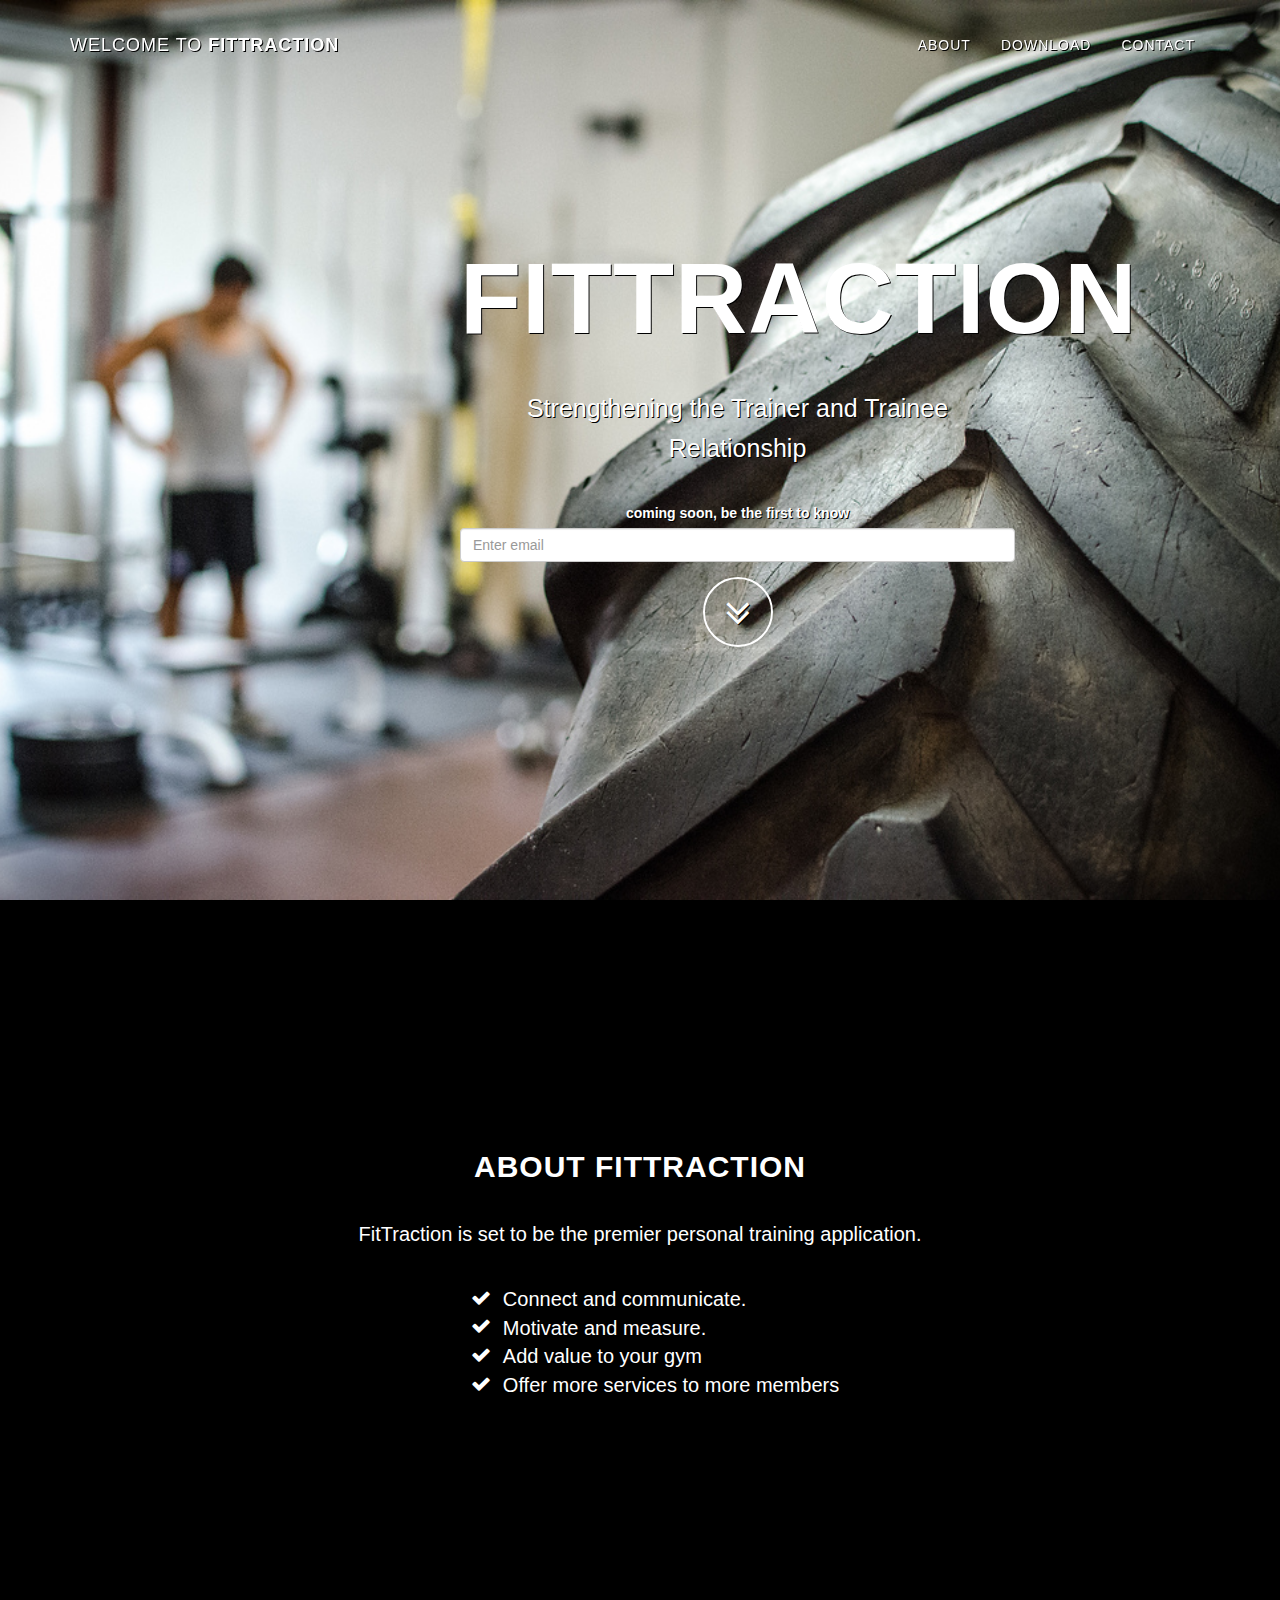
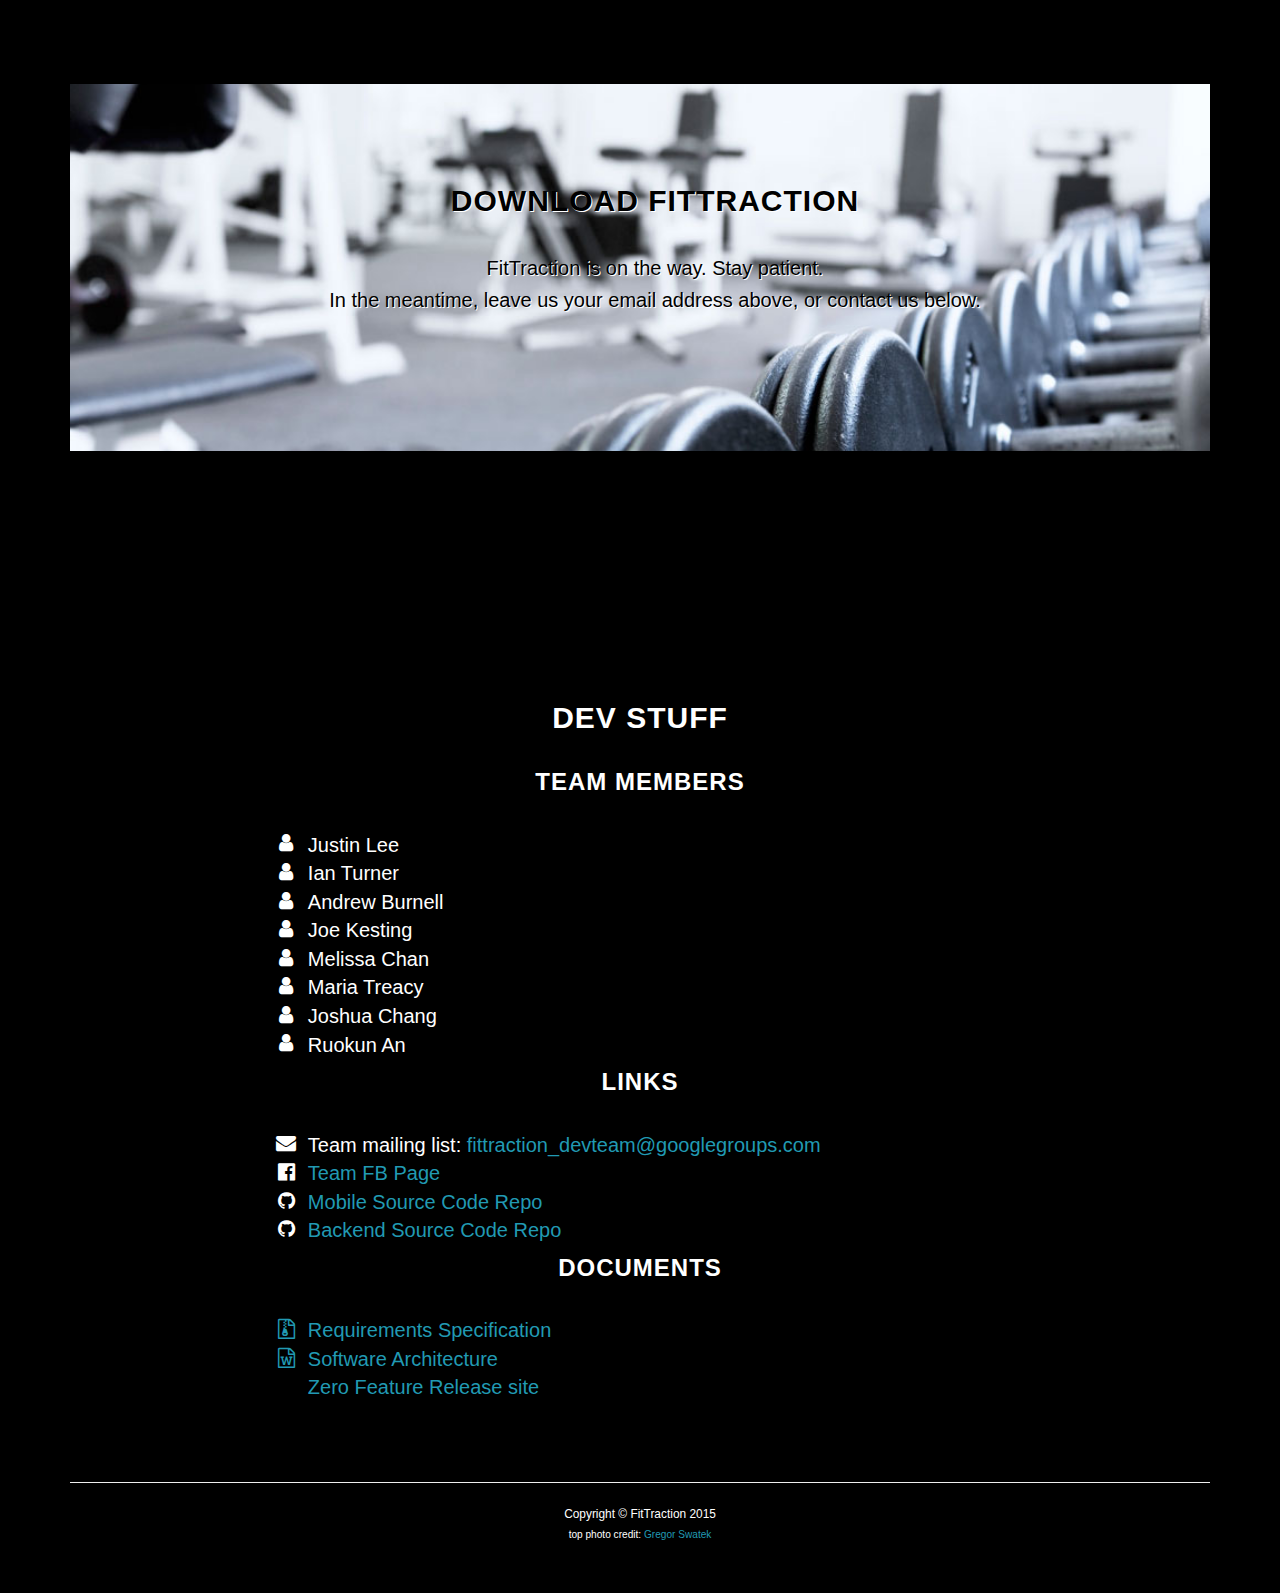
==== index.html @ e7bfc211 "Add link to other.html, modify other.html" ====
<!DOCTYPE html>
<html lang="en">

<!--Shoutout to StartBootstrap.com for their Grayscale template which was the basis for our site -->


<head>
	<meta charset="utf-8">
	<meta http-equiv="X-UA-Compatible" content="IE=edge">
	<meta name="viewport" content="width=device-width, initial-scale=1">
	<title>FitTraction</title>
	
	<link rel="stylesheet" type="text/css" href="css/bootstrap.css">
	<link rel="stylesheet" href="//maxcdn.bootstrapcdn.com/font-awesome/4.3.0/css/font-awesome.min.css">
	<link href="css/grayscale.css" rel="stylesheet">
	
	<!--[if lt IE 9]>
		<script src="https://oss.maxcdn.com/libs/html5shiv/3.7.0/html5shiv.js"></script>
		<script src="https://oss.maxcdn.com/libs/respond.js/1.4.2/respond.min.js"></script>
	<![endif]-->
</head>

<body>
	<!-- Navbar -->
	<nav class="navbar navbar-custom navbar-fixed-top" role="navigation">
		<div class="container">
			<div class="navbar-header">
				<button type="button" class="navbar-toggle" data-toggle="collapse" data-target=".navbar-main-collapse">
                    <i class="fa fa-bars"></i>
                </button>
				<a class="navbar-brand page-scroll" href="#page-top">
					<span class="light">Welcome to</span> FitTraction
                </a>
			</div>
			<!-- Collect the nav links, forms, and other content for toggling -->
			<div class="collapse navbar-collapse navbar-right navbar-main-collapse">
				<ul class="nav navbar-nav">
				<!-- Hidden li included to remove active class from about link when scrolled up past about section -->
				<li class="hidden">
					<a href="#page-top"></a>
				</li>
				<li>
					<a class="page-scroll" href="#about">About</a>
				</li>
				<li>
					<a class="page-scroll" href="#download">Download</a>
				</li>
				<li>
					<a class="page-scroll" href="#contact">Contact</a>
				</li>
				</ul>
			</div>
			<!-- /.navbar-collapse -->
		</div>
		<!-- /.container -->
	</nav>
	
	<header id="page-top" class="intro">
		<div class="intro-body">
			<div class="container">
				<div class="row">
					<div class="col-md-6 col-md-offset-4">
						<h1 class="brand-heading">FitTraction</h1>
						<p class="intro-text">Strengthening the Trainer and Trainee Relationship</p>
						
						<!--Link to google form-->
						<div class="ss-form"><form action="https://docs.google.com/forms/d/1NrWUmCeA5ZoWSC0x3BEp-CAThAveUF72iDh4JaHQKnw/formResponse" method="POST" id="ss-form" target="_self" onsubmit=""><ol role="list" class="ss-question-list" style="padding-left: 0">
<div class="ss-form-question errorbox-good" role="listitem">
<div dir="ltr" class="ss-item  ss-text"><div class="ss-form-entry">
<label class="ss-q-item-label" for="entry_1016430912"><div class="ss-q-title">coming soon, be the first to know
</div>
<div class="ss-q-help ss-secondary-text" dir="ltr"></div></label>
<input class="email  form-control" type="email" name="entry.1016430912" placeholder="Enter email" value="" class="ss-q-short" id="entry_1016430912" dir="auto" aria-label="Want to stay updated? Leave us your email  " title="">

						<a href="#about" class="btn btn-circle page-scroll">
							<i class="fa fa-angle-double-down animated"></i>
						</a>
					</div>
				</div>
			</div>
		</div>
	</header>
	
	<section id="about" class="container content-section text-center">
		<div class="row">
			<div class="col-lg-8 col-lg-offset-2">
				<h2>About FitTraction</h2>
				<p>FitTraction is set to be the premier personal training application.<br/>
			</div>
			<div class="col-lg-5 col-lg-offset-4">
				<ul class="fa-ul listleft">
					<li><i class="fa-li fa fa-check"></i>Connect and communicate.</li>
					<li><i class="fa-li fa fa-check"></i>Motivate and measure.</li>
					<li><i class="fa-li fa fa-check"></i>Add value to your gym</li>
					<li><i class="fa-li fa fa-check"></i>Offer more services to more members</li>
				</ul>
				</p>
			</div>
		</div>
	</section>
	
	<section id="download" class="container content-section text-center">
		<div class="download-section">
			<div class="container">
				<div class="col-lg-8 col-lg-offset-2">
					<h2>Download FitTraction</h2>
					<p>FitTraction is on the way. Stay patient.<br>
					In the meantime, leave us your email address above, or contact us below.</p>
				</div>
			</div>
		</div>
	</section>
	
	<section id="contact" class="container content-section text-center">
		<div class="row">
			<div class="col-lg-8 col-lg-offset-2">
				<h2>Dev Stuff</h2>
					<h3>Team Members</h3>					
					<ul class="fa-ul listleft">
						<li><i class="fa-li fa fa-user"></i>Justin Lee <justinjl></li>
						<li><i class="fa-li fa fa-user"></i>Ian Turner <iant2></li>
						<li><i class="fa-li fa fa-user"></i>Andrew Burnell <amb0302></li>
						<li><i class="fa-li fa fa-user"></i>Joe Kesting <kestingj></li>
						<li><i class="fa-li fa fa-user"></i>Melissa Chan <chanm3></li>
						<li><i class="fa-li fa fa-user"></i>Maria Treacy <treacym></li>
						<li><i class="fa-li fa fa-user"></i>Joshua Chang <coralbue></li>
						<li><i class="fa-li fa fa-user"></i>Ruokun An <ruokua></li>
					</ul>

					<h3>Links</h3>					
					<ul class="fa-ul listleft">
						<li><i class="fa-li fa fa-envelope"></i>Team mailing list: <a href="mailto:fittraction_devteam@googlegroups.com">fittraction_devteam@googlegroups.com</a></li>
						<li><i class="fa-li fa fa-facebook-official"></i><a href="https://www.facebook.com/groups/1571228453155584/">Team FB Page</a></li>
						<li><i class="fa-li fa fa-github"></i><a href="https://github.com/AndrewBurnell/fittraction-mobile">Mobile Source Code Repo</a></li>
						<li><i class="fa-li fa fa-github"></i><a href="https://github.com/AndrewBurnell/fittraction-webserver">Backend Source Code Repo</a></li>
					</ul>
					
					<h3>Documents</h3>
					<ul class="fa-ul listleft" id="documentslist">
						<li>
							<a href="https://github.com/FitTraction/landing-page/blob/gh-pages/documents/fittraction_requirements_spec_04_13_2015.zip">
								<i class="fa-li fa fa-file-zip-o"></i> Requirements Specification
							</a>
						</li>
						<li>
							<a href="https://github.com/FitTraction/landing-page/blob/gh-pages/documents/SoftwareArchitecture.docx">
								<i class="fa-li fa fa-file-word-o"></i> Software Architecture
							</a>
						</li>
						<li>
							<a href="https://fittraction.github.io/landing-page/other.html">
								<i class="fa-li fa"></i>Zero Feature Release site
							</a>
						</li>
						
						
					</ul>
			</div>
		</div>
	</section>
	
	<footer>
		<div class="container text-center">
			<hr/>
			<small>Copyright &copy; FitTraction 2015<br/>
			<small>top photo credit: <a href="http://www.araso.de">Gregor Swatek</small>
		</div>
	</footer>
	
	
	<script src="js/jquery-1.11.2.js"></script>
	<script src="js/bootstrap.js"></script>
	<script src="js/jquery.easing.min.js"></script>
	<script src="js/grayscale.js">></script>
	
</body>
</html>
---- css/grayscale.css ----
/*!
 * Start Bootstrap - Grayscale Bootstrap Theme (http://startbootstrap.com)
 * Code licensed under the Apache License v2.0.
 * For details, see http://www.apache.org/licenses/LICENSE-2.0.
 */

body {
    width: 100%;
    height: 100%;
    font-family: Lora,"Helvetica Neue",Helvetica,Arial,sans-serif;
    color: #fff;
    background-color: #000;
}

html {
    width: 100%;
    height: 100%;
}

h1,
h2,
h3,
h4,
h5,
h6 {
    margin: 0 0 35px;
    text-transform: uppercase;
    font-family: Montserrat,"Helvetica Neue",Helvetica,Arial,sans-serif;
    font-weight: 700;
    letter-spacing: 1px;
}

p {
    margin: 0 0 25px;
    font-size: 18px;
    line-height: 1.5;
}

@media(min-width:767px) {
    p {
        margin: 0 0 35px;
        font-size: 20px;
        line-height: 1.6;
    }
}

a {
    color: #219ab3;
    -webkit-transition: all .2s ease-in-out;
    -moz-transition: all .2s ease-in-out;
    transition: all .2s ease-in-out;
}

a:hover,
a:focus {
    text-decoration: none;
    color: #11505d;
}

.listleft {
	text-align: left;
	font-size: 20px;
}

.email {
	color: black;
}

.light {
    font-weight: 400;
}

.navbar-custom {
    margin-bottom: 0;
    border-bottom: 1px solid rgba(255,255,255,.3);
    text-transform: uppercase;
	text-shadow: 1px 1px black;
    font-family: Montserrat,"Helvetica Neue",Helvetica,Arial,sans-serif;
    background-color: #000;
}

.navbar-custom .navbar-brand {
    font-weight: 700;
}

.navbar-custom .navbar-brand:focus {
    outline: 0;
}

.navbar-custom .navbar-brand .navbar-toggle {
    padding: 4px 6px;
    font-size: 16px;
    color: #fff;
}

.navbar-custom .navbar-brand .navbar-toggle:focus,
.navbar-custom .navbar-brand .navbar-toggle:active {
    outline: 0;
}

.navbar-custom a {
    color: #fff;
}

.navbar-custom .nav li.active {
    outline: nonte;
    background-color: rgba(255,255,255,.3);
}

.navbar-custom .nav li a {
    -webkit-transition: background .3s ease-in-out;
    -moz-transition: background .3s ease-in-out;
    transition: background .3s ease-in-out;
}

.navbar-custom .nav li a:hover,
.navbar-custom .nav li a:focus,
.navbar-custom .nav li a.active {
    outline: 0;
    background-color: rgba(255,255,255,.3);
}

@media(min-width:767px) {
    .navbar {
        padding: 20px 0;
        border-bottom: 0;
        letter-spacing: 1px;
        background: 0 0;
        -webkit-transition: background .5s ease-in-out,padding .5s ease-in-out;
        -moz-transition: background .5s ease-in-out,padding .5s ease-in-out;
        transition: background .5s ease-in-out,padding .5s ease-in-out;
    }

    .top-nav-collapse {
        padding: 0;
        background-color: #000;
    }

    .navbar-custom.top-nav-collapse {
        border-bottom: 1px solid rgba(255,255,255,.3);
    }
}

.intro {
    display: table;
    width: 100%;
    height: auto;
    padding: 100px 0;
    text-align: center;
    color: #fff;
	text-shadow: 1px 1px black;
    background: url(../stockphotos/stoermchen.jpg) no-repeat bottom center scroll;
    background-color: #000;
    -webkit-background-size: cover;
    -moz-background-size: cover;
    background-size: cover;
    -o-background-size: cover;
}

.intro .intro-body {
    display: table-cell;
    vertical-align: middle;
}

.intro .intro-body .brand-heading {
    font-size: 40px;
}

.intro .intro-body .intro-text {
    font-size: 18px;
}

@media(min-width:767px) {
    .intro {
        height: 100%;
        padding: 0;
    }

    .intro .intro-body .brand-heading {
        font-size: 100px;
    }

    .intro .intro-body .intro-text {
        font-size: 25px;
    }
}

.btn-circle {
    width: 70px;
    height: 70px;
    margin-top: 15px;
    padding: 7px 16px;
    border: 2px solid #fff;
    border-radius: 35px;
    font-size: 40px;
    color: #fff;
    background: 0 0;
    -webkit-transition: background .3s ease-in-out;
    -moz-transition: background .3s ease-in-out;
    transition: background .3s ease-in-out;
}

.btn-circle:hover,
.btn-circle:focus {
    outline: 0;
    color: #fff;
    background: rgba(255,255,255,.1);
}

.btn-circle i.animated {
    -webkit-transition-property: -webkit-transform;
    -webkit-transition-duration: 1s;
    -moz-transition-property: -moz-transform;
    -moz-transition-duration: 1s;
}

.btn-circle:hover i.animated {
    -webkit-animation-name: pulse;
    -moz-animation-name: pulse;
    -webkit-animation-duration: 1.5s;
    -moz-animation-duration: 1.5s;
    -webkit-animation-iteration-count: infinite;
    -moz-animation-iteration-count: infinite;
    -webkit-animation-timing-function: linear;
    -moz-animation-timing-function: linear;
}

@-webkit-keyframes pulse {    
    0 {
        -webkit-transform: scale(1);
        transform: scale(1);
    }

    50% {
        -webkit-transform: scale(1.2);
        transform: scale(1.2);
    }

    100% {
        -webkit-transform: scale(1);
        transform: scale(1);
    }
}

@-moz-keyframes pulse {    
    0 {
        -moz-transform: scale(1);
        transform: scale(1);
    }

    50% {
        -moz-transform: scale(1.2);
        transform: scale(1.2);
    }

    100% {
        -moz-transform: scale(1);
        transform: scale(1);
    }
}

.content-section {
    padding-top: 100px;
}

.download-section {
    width: 100%;
    padding: 50px 0;
    color: black;
	text-shadow: 1px 1px white;
    background: url(../stockphotos/dumbbells.jpg) no-repeat center center scroll;
    background-color: #000;
    -webkit-background-size: cover;
    -moz-background-size: cover;
    background-size: cover;
    -o-background-size: cover;
}

#map {
    width: 100%;
    height: 200px;
    margin-top: 100px;
}

@media(min-width:767px) {
    .content-section {
        padding-top: 250px;
    }

    .download-section {
        padding: 100px 0;
    }

    #map {
        height: 400px;
        margin-top: 250px;
    }
}

.btn {
    text-transform: uppercase;
    font-family: Montserrat,"Helvetica Neue",Helvetica,Arial,sans-serif;
    font-weight: 400;
    -webkit-transition: all .3s ease-in-out;
    -moz-transition: all .3s ease-in-out;
    transition: all .3s ease-in-out;
}

.btn-default {
    border: 1px solid #219ab3;
    color: #219ab3;
    background-color: transparent;
}

.btn-default:hover,
.btn-default:focus {
    border: 1px solid #219ab3;
    outline: 0;
    color: #000;
    background-color: #219ab3;
}

ul.banner-social-buttons {
    margin-top: 0;
}

@media(max-width:1199px) {
    ul.banner-social-buttons {
        margin-top: 15px;
    }
}

@media(max-width:767px) {
    ul.banner-social-buttons li {
        display: block;
        margin-bottom: 20px;
        padding: 0;
    }

    ul.banner-social-buttons li:last-child {
        margin-bottom: 0;
    }
}

footer {
    padding: 50px 0;
}

footer p {
    margin: 0;
}

::-moz-selection {
    text-shadow: none;
    background: #fcfcfc;
    background: rgba(255,255,255,.2);
}

::selection {
    text-shadow: none;
    background: #fcfcfc;
    background: rgba(255,255,255,.2);
}

img::selection {
    background: 0 0;
}

img::-moz-selection {
    background: 0 0;
}

body {
    webkit-tap-highlight-color: rgba(255,255,255,.2);
}
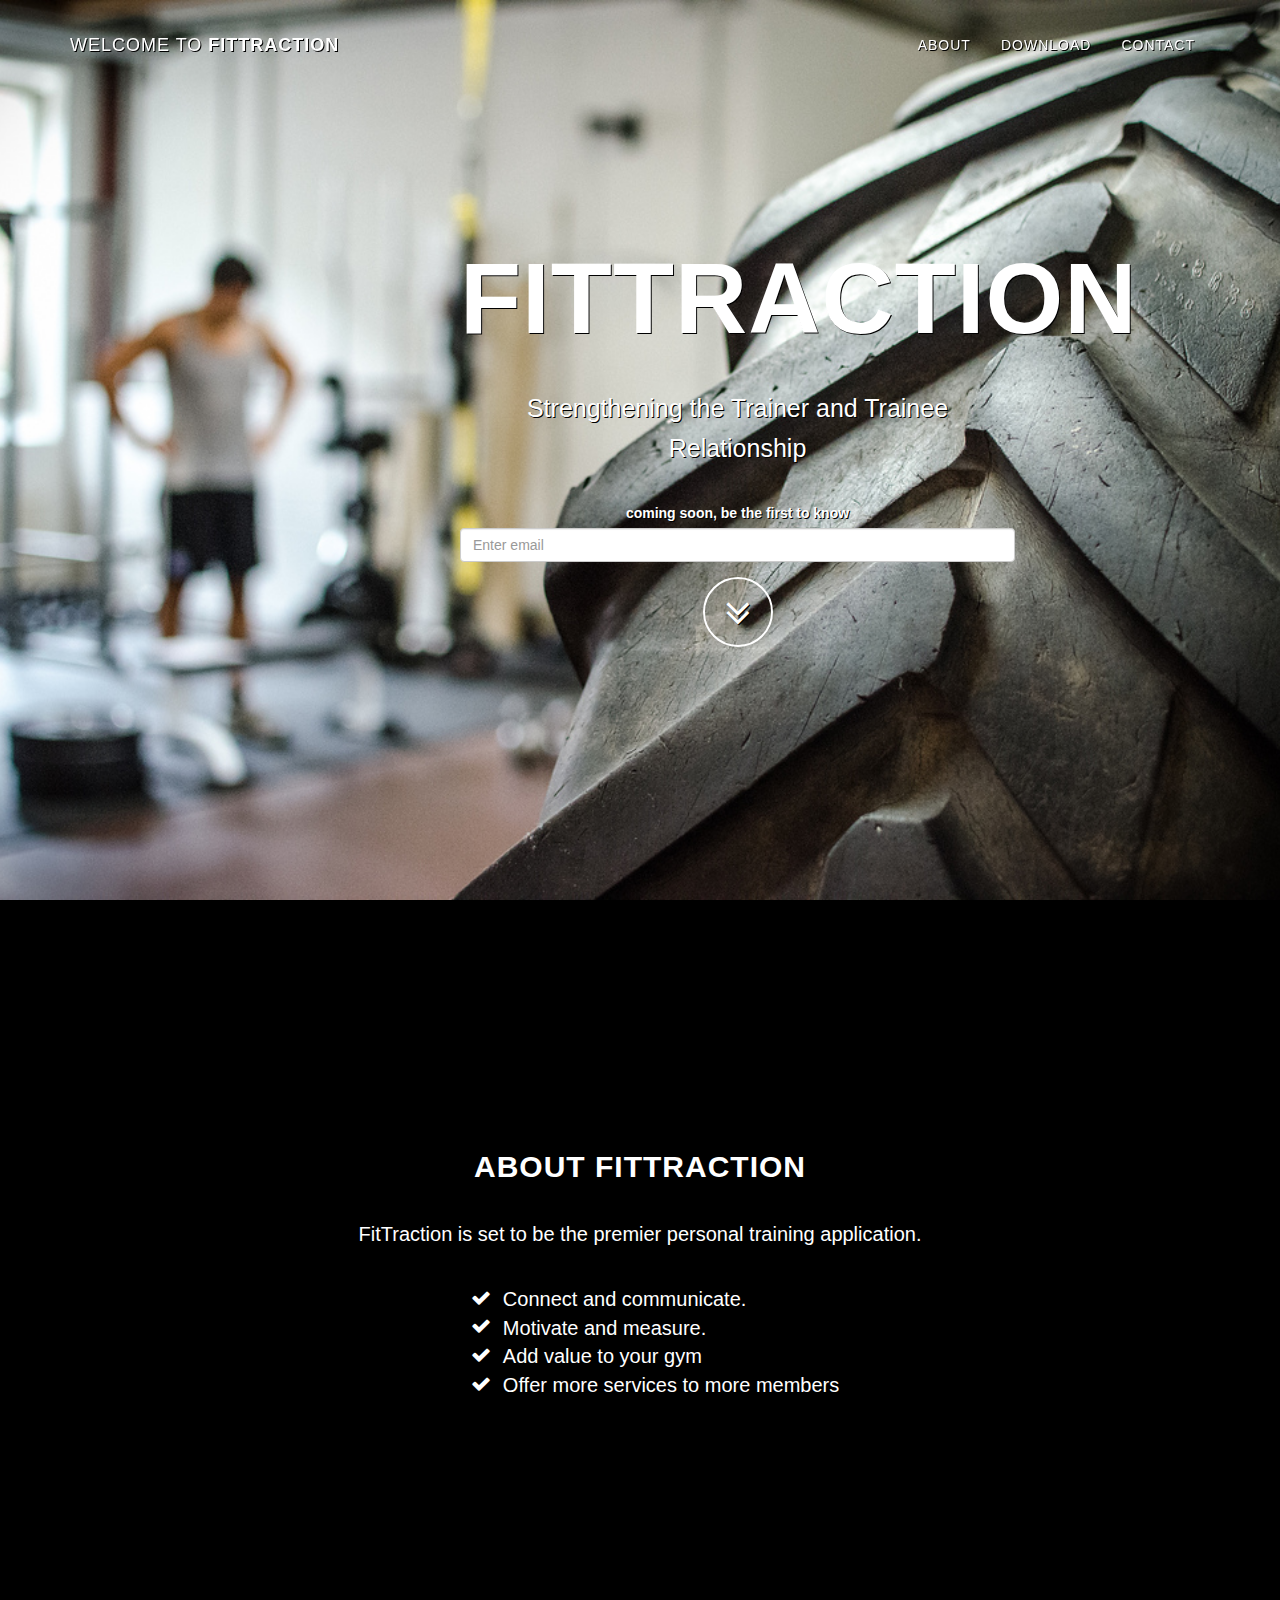
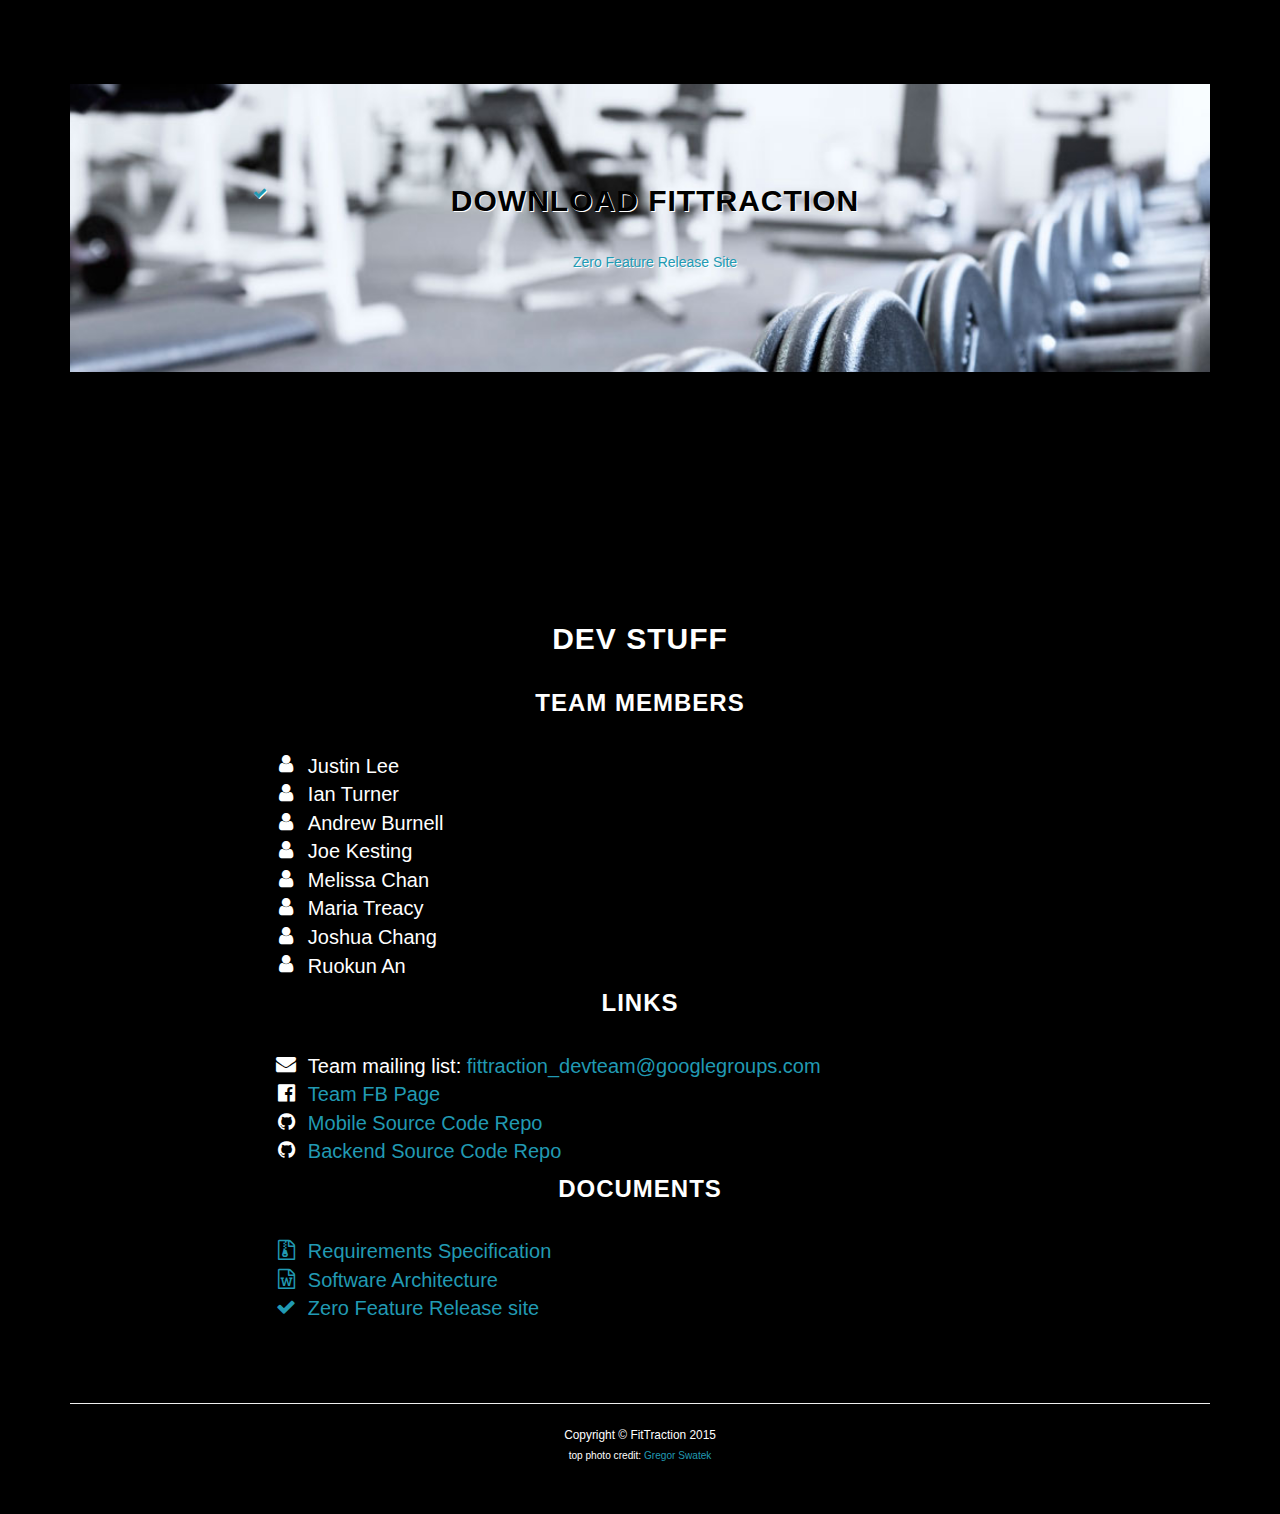
==== commit 5e9edc0a: "Changes to zfr and index" ====
--- a/index.html
+++ b/index.html
@@ -104,8 +104,9 @@
 			<div class="container">
 				<div class="col-lg-8 col-lg-offset-2">
 					<h2>Download FitTraction</h2>
-					<p>FitTraction is on the way. Stay patient.<br>
-					In the meantime, leave us your email address above, or contact us below.</p>
+						<a href="https://fittraction.github.io/landing-page/zfr.html">
+							<i class="fa-li fa fa-check"></i>Zero Feature Release Site
+						</a>
 				</div>
 			</div>
 		</div>
@@ -148,8 +149,8 @@
 							</a>
 						</li>
 						<li>
-							<a href="https://fittraction.github.io/landing-page/other.html">
-								<i class="fa-li fa"></i>Zero Feature Release site
+							<a href="https://fittraction.github.io/landing-page/zfr.html">
+								<i class="fa-li fa fa-check"></i>Zero Feature Release site
 							</a>
 						</li>
 						
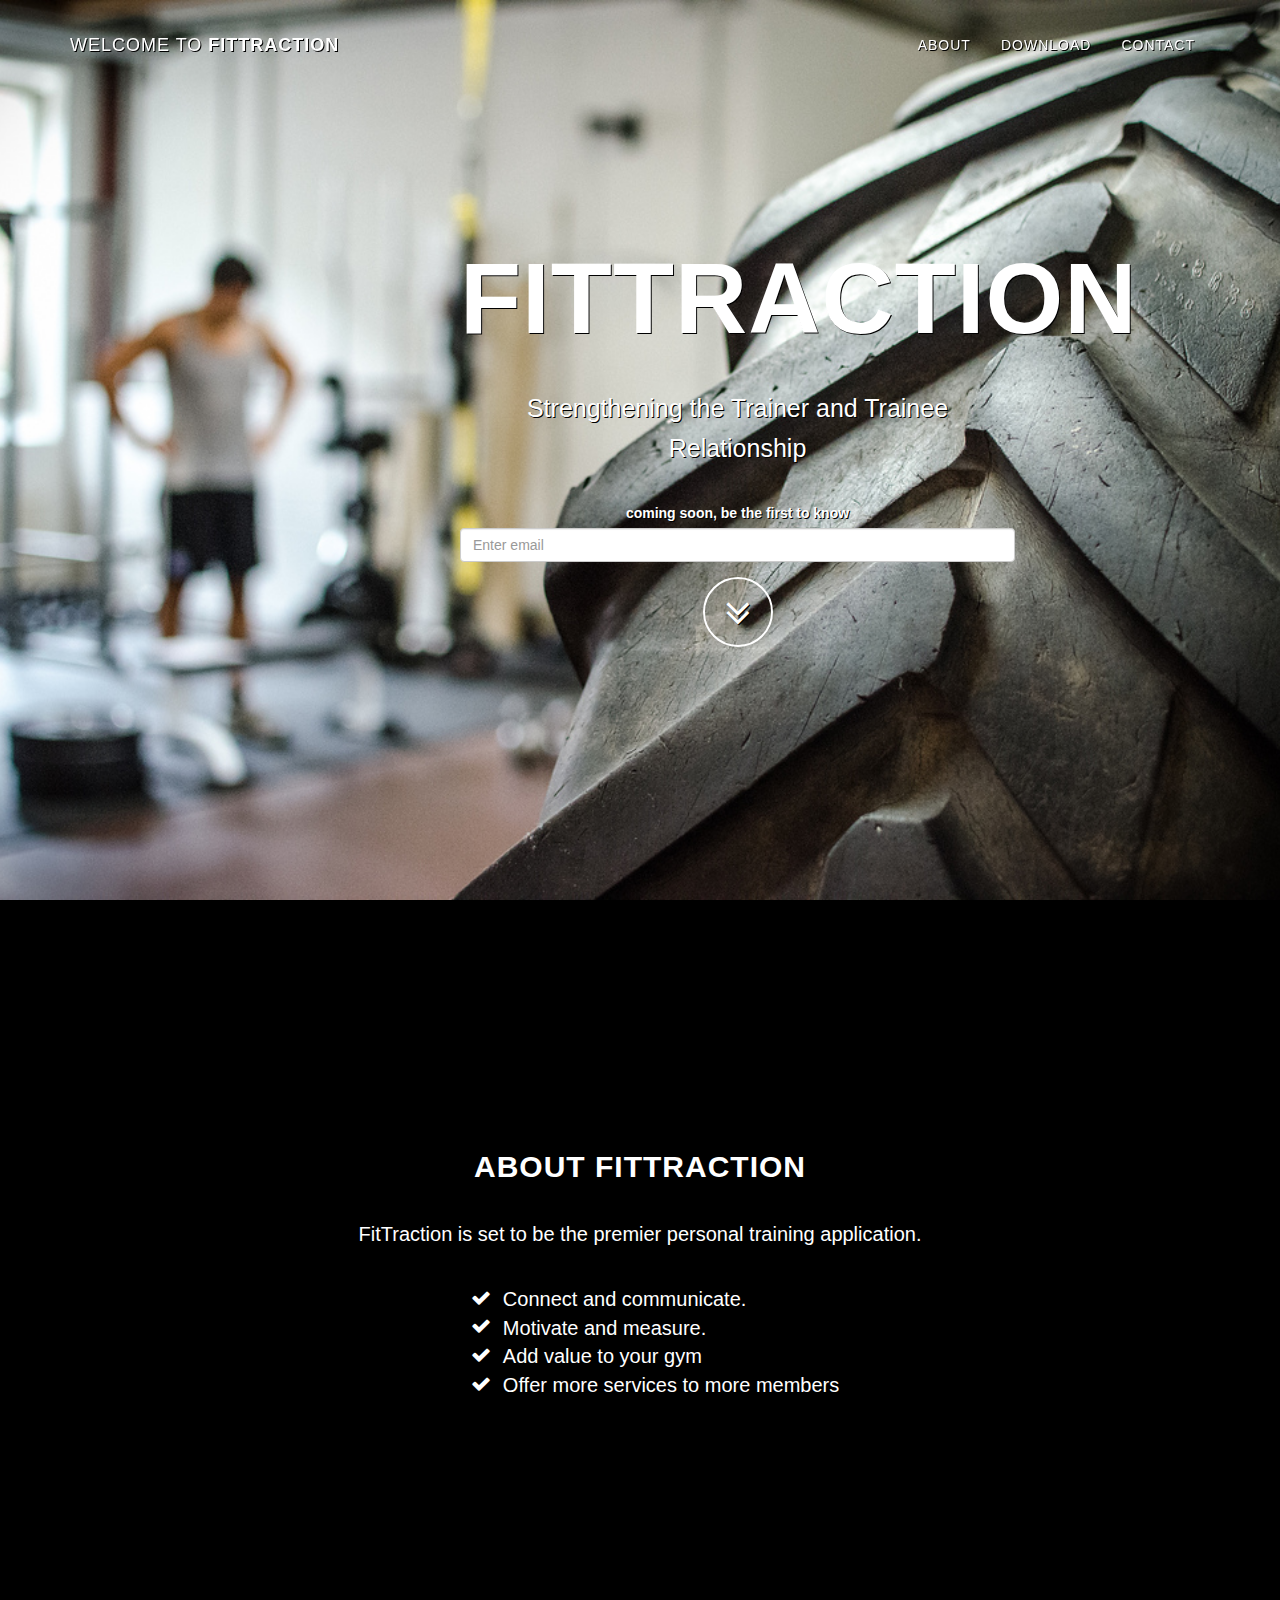
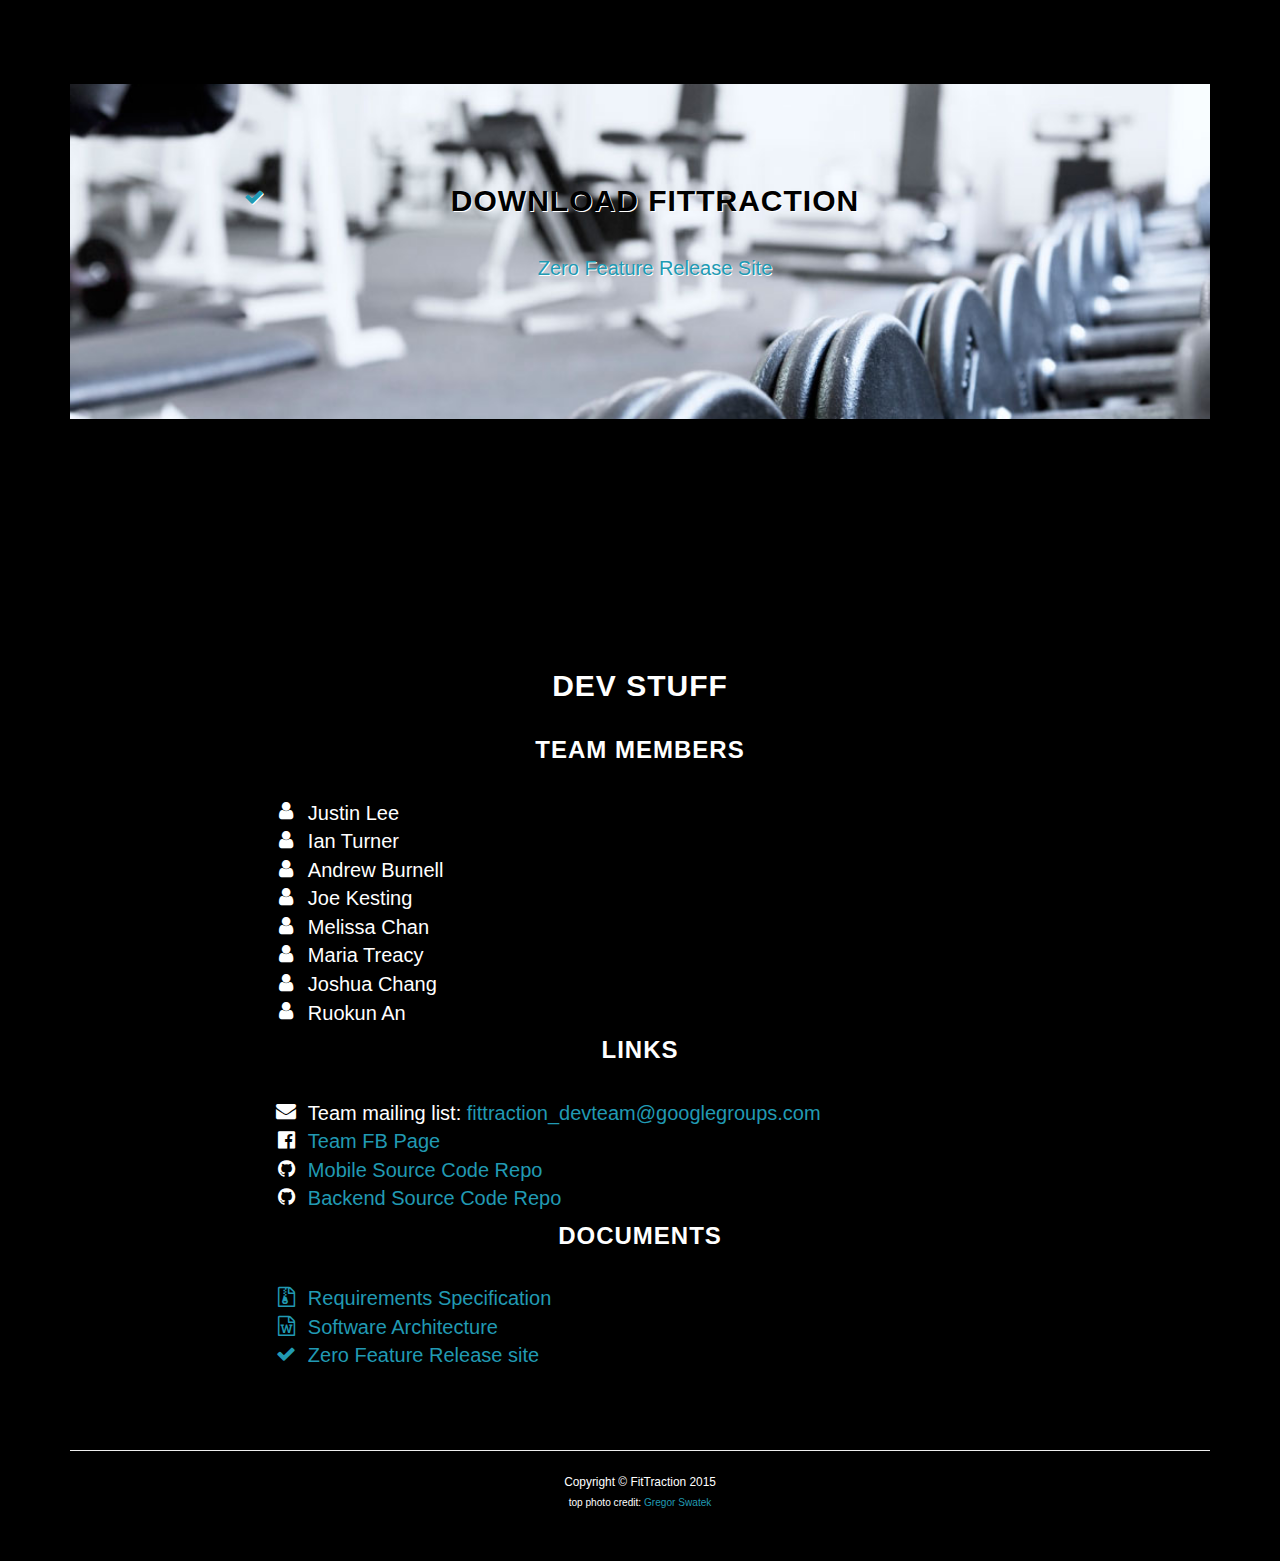
==== commit 53f1c036: "minor change to content for readability" ====
--- a/index.html
+++ b/index.html
@@ -105,7 +105,7 @@
 				<div class="col-lg-8 col-lg-offset-2">
 					<h2>Download FitTraction</h2>
 						<a href="https://fittraction.github.io/landing-page/zfr.html">
-							<i class="fa-li fa fa-check"></i>Zero Feature Release Site
+							<p><i class="fa-li fa fa-check"></i>Zero Feature Release Site</p>
 						</a>
 				</div>
 			</div>
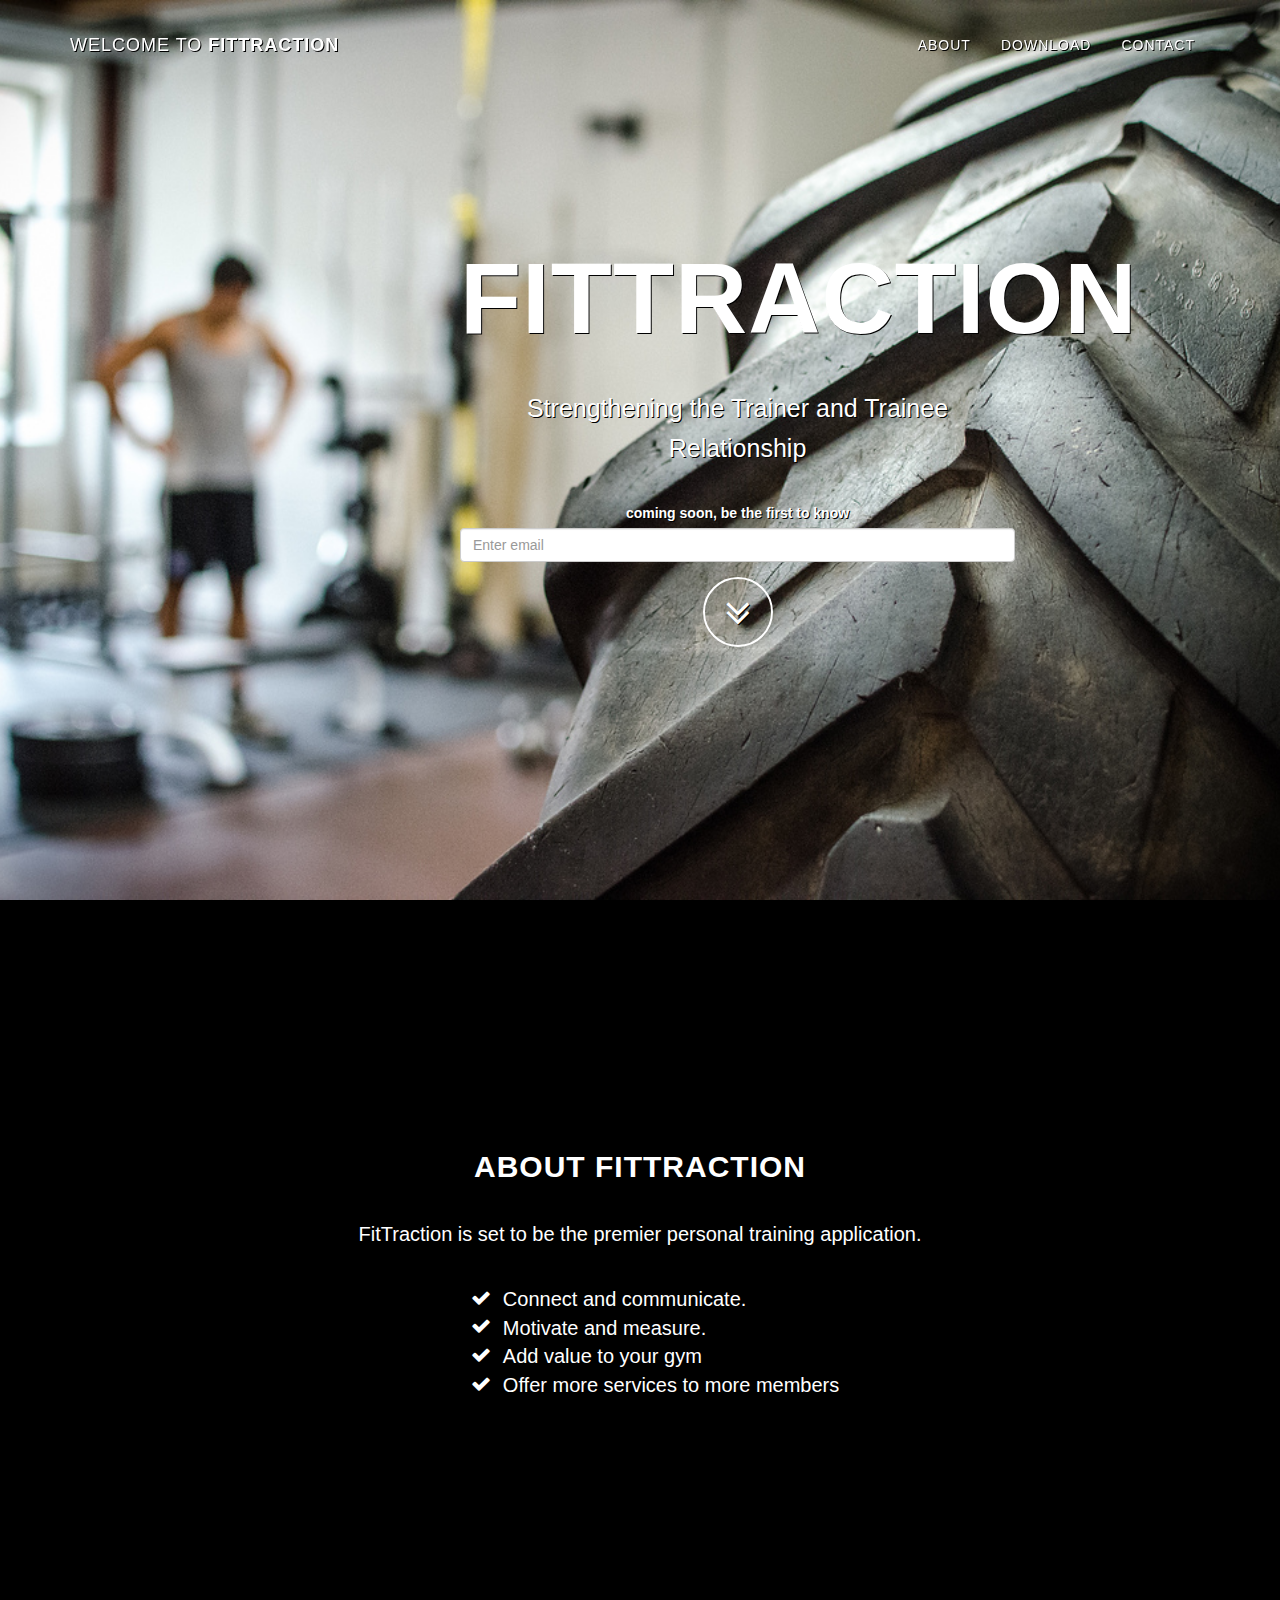
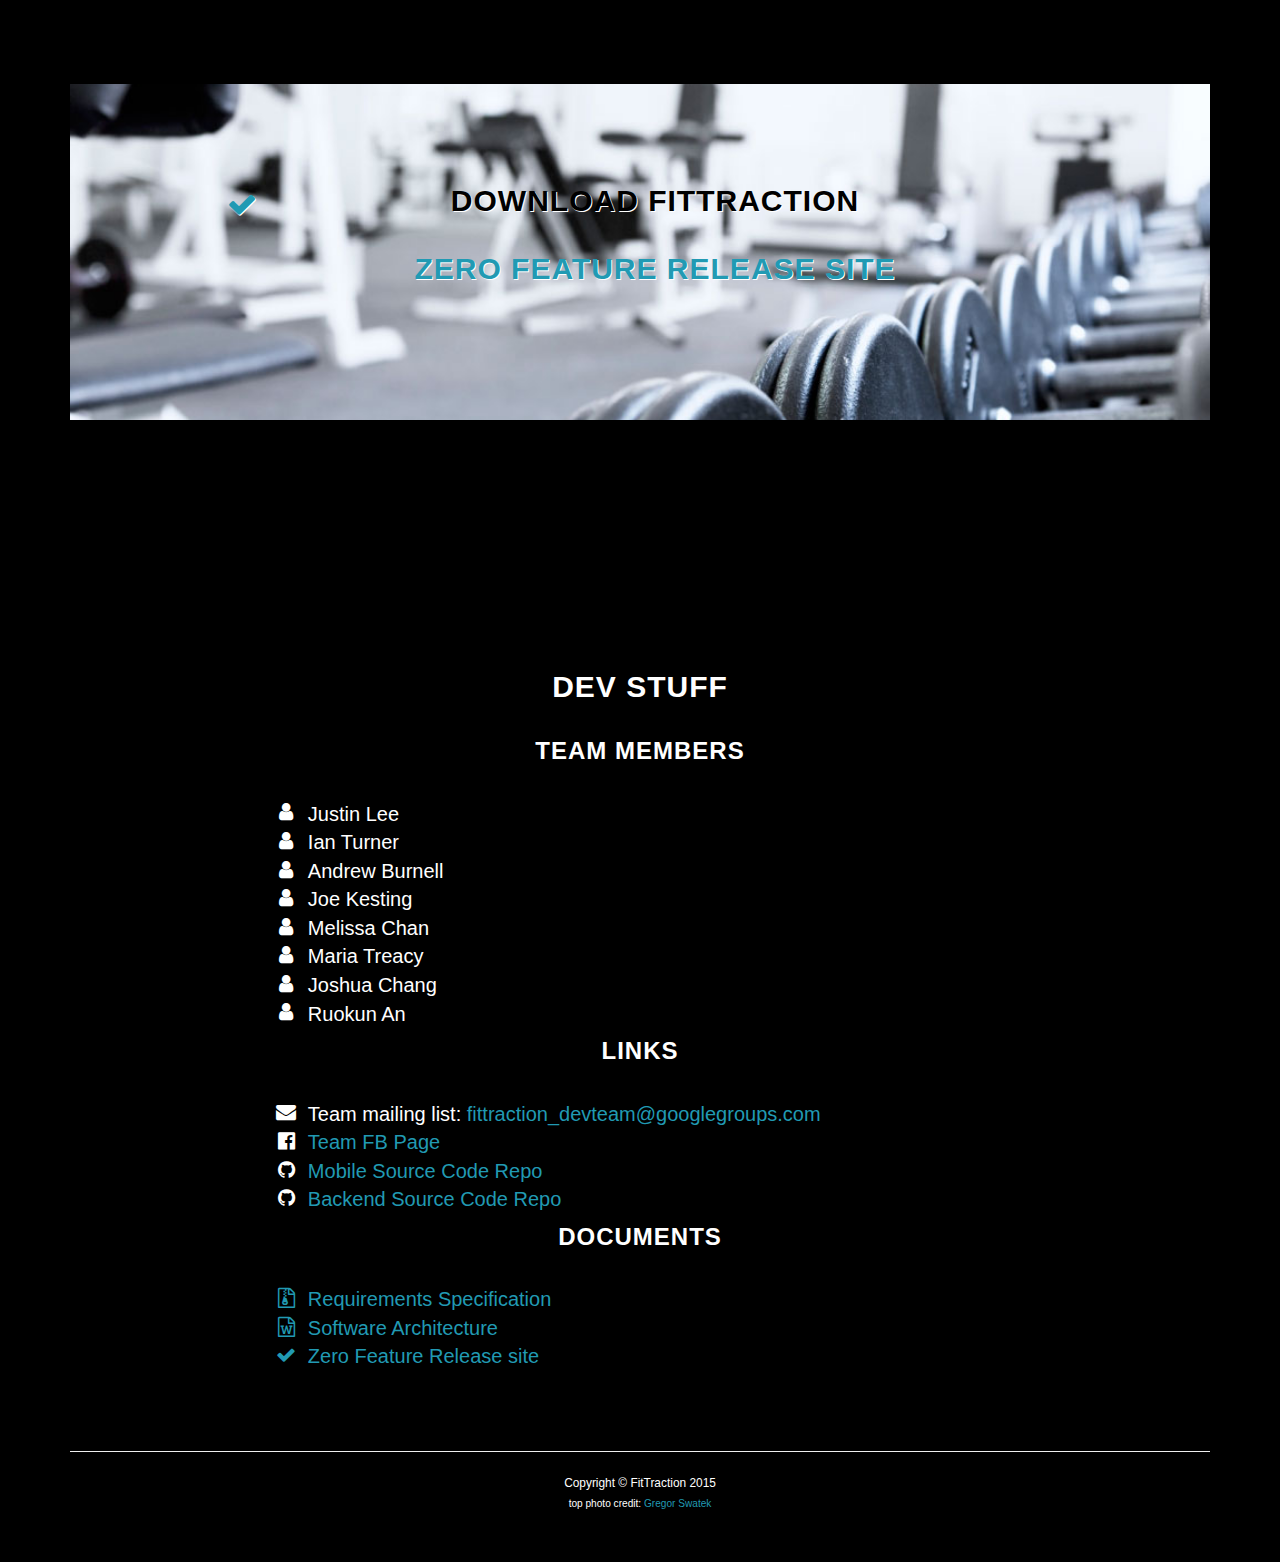
==== commit 265ab143: "Another fix for readability" ====
--- a/index.html
+++ b/index.html
@@ -105,7 +105,7 @@
 				<div class="col-lg-8 col-lg-offset-2">
 					<h2>Download FitTraction</h2>
 						<a href="https://fittraction.github.io/landing-page/zfr.html">
-							<p><i class="fa-li fa fa-check"></i>Zero Feature Release Site</p>
+							<h2><i class="fa-li fa fa-check"></i>Zero Feature Release Site</h2>
 						</a>
 				</div>
 			</div>
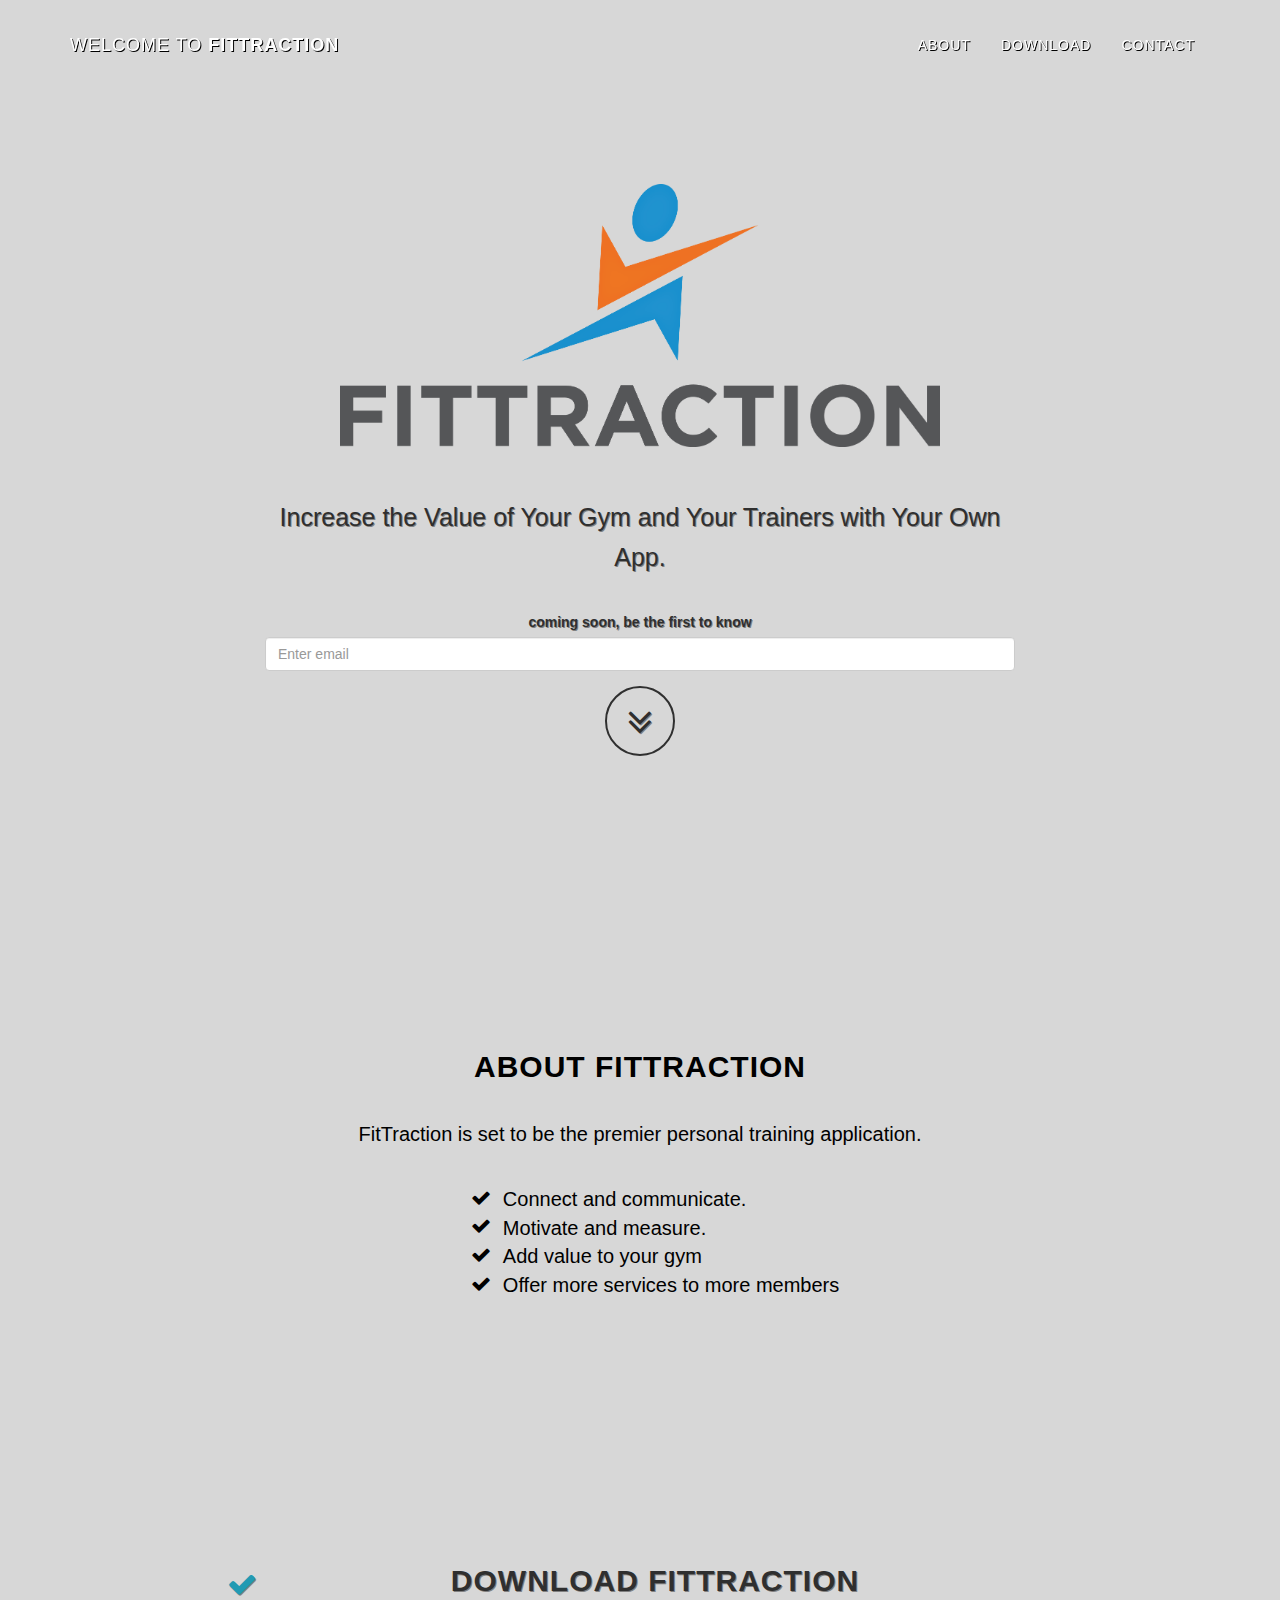
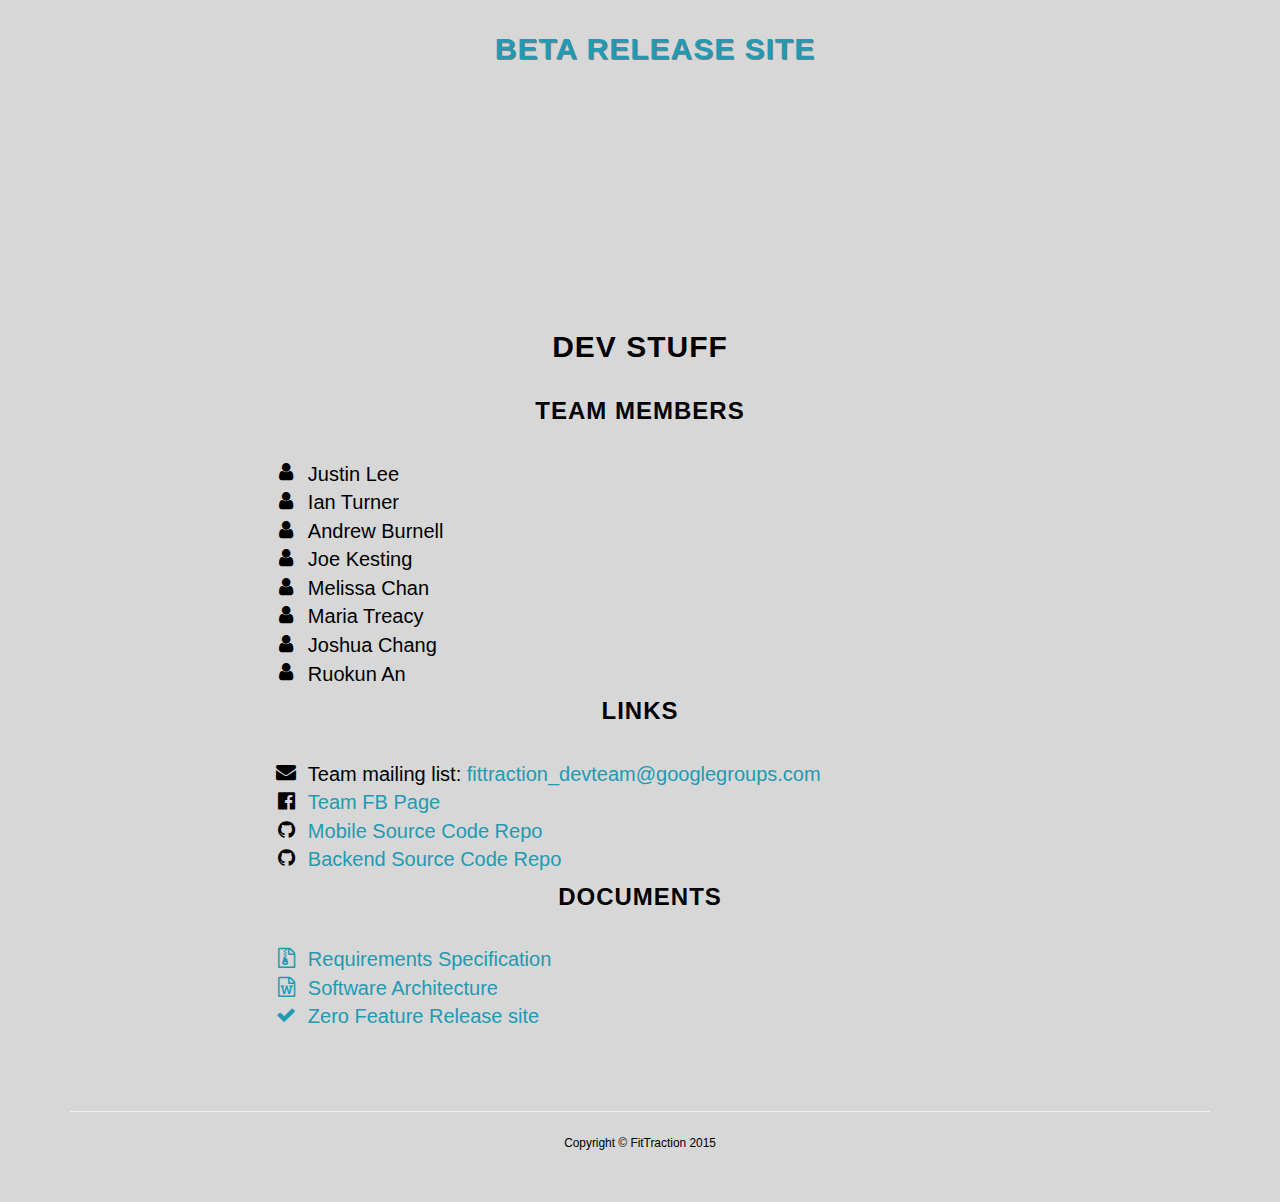
==== commit 220055e6: "New beta page skeleton" ====
--- a/index.html
+++ b/index.html
@@ -59,12 +59,12 @@
 		<div class="intro-body">
 			<div class="container">
 				<div class="row">
-					<div class="col-md-6 col-md-offset-4">
-						<h1 class="brand-heading">FitTraction</h1>
-						<p class="intro-text">Strengthening the Trainer and Trainee Relationship</p>
+					<div class="col-md-8 col-md-offset-2">
+						<img src="images/logo.png" width="80%" style="margin:50px;"/>
+						<p class="intro-text">Increase the Value of Your Gym and Your Trainers with Your Own App.</p>
 						
 						<!--Link to google form-->
-						<div class="ss-form"><form action="https://docs.google.com/forms/d/1NrWUmCeA5ZoWSC0x3BEp-CAThAveUF72iDh4JaHQKnw/formResponse" method="POST" id="ss-form" target="_self" onsubmit=""><ol role="list" class="ss-question-list" style="padding-left: 0">
+						<div class="ss-form" background-color="#2F2F2F"><form action="https://docs.google.com/forms/d/1NrWUmCeA5ZoWSC0x3BEp-CAThAveUF72iDh4JaHQKnw/formResponse" method="POST" id="ss-form" target="_self" onsubmit=""><ol role="list" class="ss-question-list" style="padding-left: 0">
 <div class="ss-form-question errorbox-good" role="listitem">
 <div dir="ltr" class="ss-item  ss-text"><div class="ss-form-entry">
 <label class="ss-q-item-label" for="entry_1016430912"><div class="ss-q-title">coming soon, be the first to know
@@ -104,8 +104,8 @@
 			<div class="container">
 				<div class="col-lg-8 col-lg-offset-2">
 					<h2>Download FitTraction</h2>
-						<a href="https://fittraction.github.io/landing-page/zfr.html">
-							<h2><i class="fa-li fa fa-check"></i>Zero Feature Release Site</h2>
+						<a href="https://fittraction.github.io/landing-page/betapage.html">
+							<h2><i class="fa-li fa fa-check"></i>Beta Release Site</h2>
 						</a>
 				</div>
 			</div>
@@ -164,7 +164,6 @@
 		<div class="container text-center">
 			<hr/>
 			<small>Copyright &copy; FitTraction 2015<br/>
-			<small>top photo credit: <a href="http://www.araso.de">Gregor Swatek</small>
 		</div>
 	</footer>
 	
--- a/css/grayscale.css
+++ b/css/grayscale.css
@@ -8,8 +8,8 @@
     width: 100%;
     height: 100%;
     font-family: Lora,"Helvetica Neue",Helvetica,Arial,sans-serif;
-    color: #fff;
-    background-color: #000;
+    color: #000;
+    background-color: #D7D7D7;
 }
 
 html {
@@ -76,7 +76,7 @@
     text-transform: uppercase;
 	text-shadow: 1px 1px black;
     font-family: Montserrat,"Helvetica Neue",Helvetica,Arial,sans-serif;
-    background-color: #000;
+    background-color: #2F2F2F;
 }
 
 .navbar-custom .navbar-brand {
@@ -133,7 +133,7 @@
 
     .top-nav-collapse {
         padding: 0;
-        background-color: #000;
+        background-color: #2F2F2F;
     }
 
     .navbar-custom.top-nav-collapse {
@@ -147,10 +147,9 @@
     height: auto;
     padding: 100px 0;
     text-align: center;
-    color: #fff;
-	text-shadow: 1px 1px black;
-    background: url(../stockphotos/stoermchen.jpg) no-repeat bottom center scroll;
-    background-color: #000;
+    color: #2F2F2F;
+	text-shadow: 1px 1px gray;
+    background-color: #D7D7D7;
     -webkit-background-size: cover;
     -moz-background-size: cover;
     background-size: cover;
@@ -190,10 +189,10 @@
     height: 70px;
     margin-top: 15px;
     padding: 7px 16px;
-    border: 2px solid #fff;
+    border: 2px solid #2F2F2F;
     border-radius: 35px;
     font-size: 40px;
-    color: #fff;
+    color: #2F2F2F;
     background: 0 0;
     -webkit-transition: background .3s ease-in-out;
     -moz-transition: background .3s ease-in-out;
@@ -203,7 +202,7 @@
 .btn-circle:hover,
 .btn-circle:focus {
     outline: 0;
-    color: #fff;
+    color: #2F2F2F;
     background: rgba(255,255,255,.1);
 }
 
@@ -260,22 +259,33 @@
 }
 
 .content-section {
-    padding-top: 100px;
+    padding-top: 50px;
 }
 
 .download-section {
     width: 100%;
-    padding: 50px 0;
-    color: black;
-	text-shadow: 1px 1px white;
-    background: url(../stockphotos/dumbbells.jpg) no-repeat center center scroll;
-    background-color: #000;
+    padding: 50px;
+    color: #2F2F2F;
+	text-shadow: 1px 1px gray;
+    background-color: #D7D7D7;
     -webkit-background-size: cover;
     -moz-background-size: cover;
     background-size: cover;
     -o-background-size: cover;
 }
 
+#aboutBox {
+	background-color: #0C8FCC;
+	color: #D7D7D7;
+	padding: 50px;
+}
+
+#contactBox {
+	background-color: #0C8FCC;
+	color: #D7D7D7;
+	padding: 50px;
+}
+
 #map {
     width: 100%;
     height: 200px;
@@ -284,11 +294,11 @@
 
 @media(min-width:767px) {
     .content-section {
-        padding-top: 250px;
+        padding-top: 150px;
     }
 
     .download-section {
-        padding: 100px 0;
+        padding: 80px 0;
     }
 
     #map {
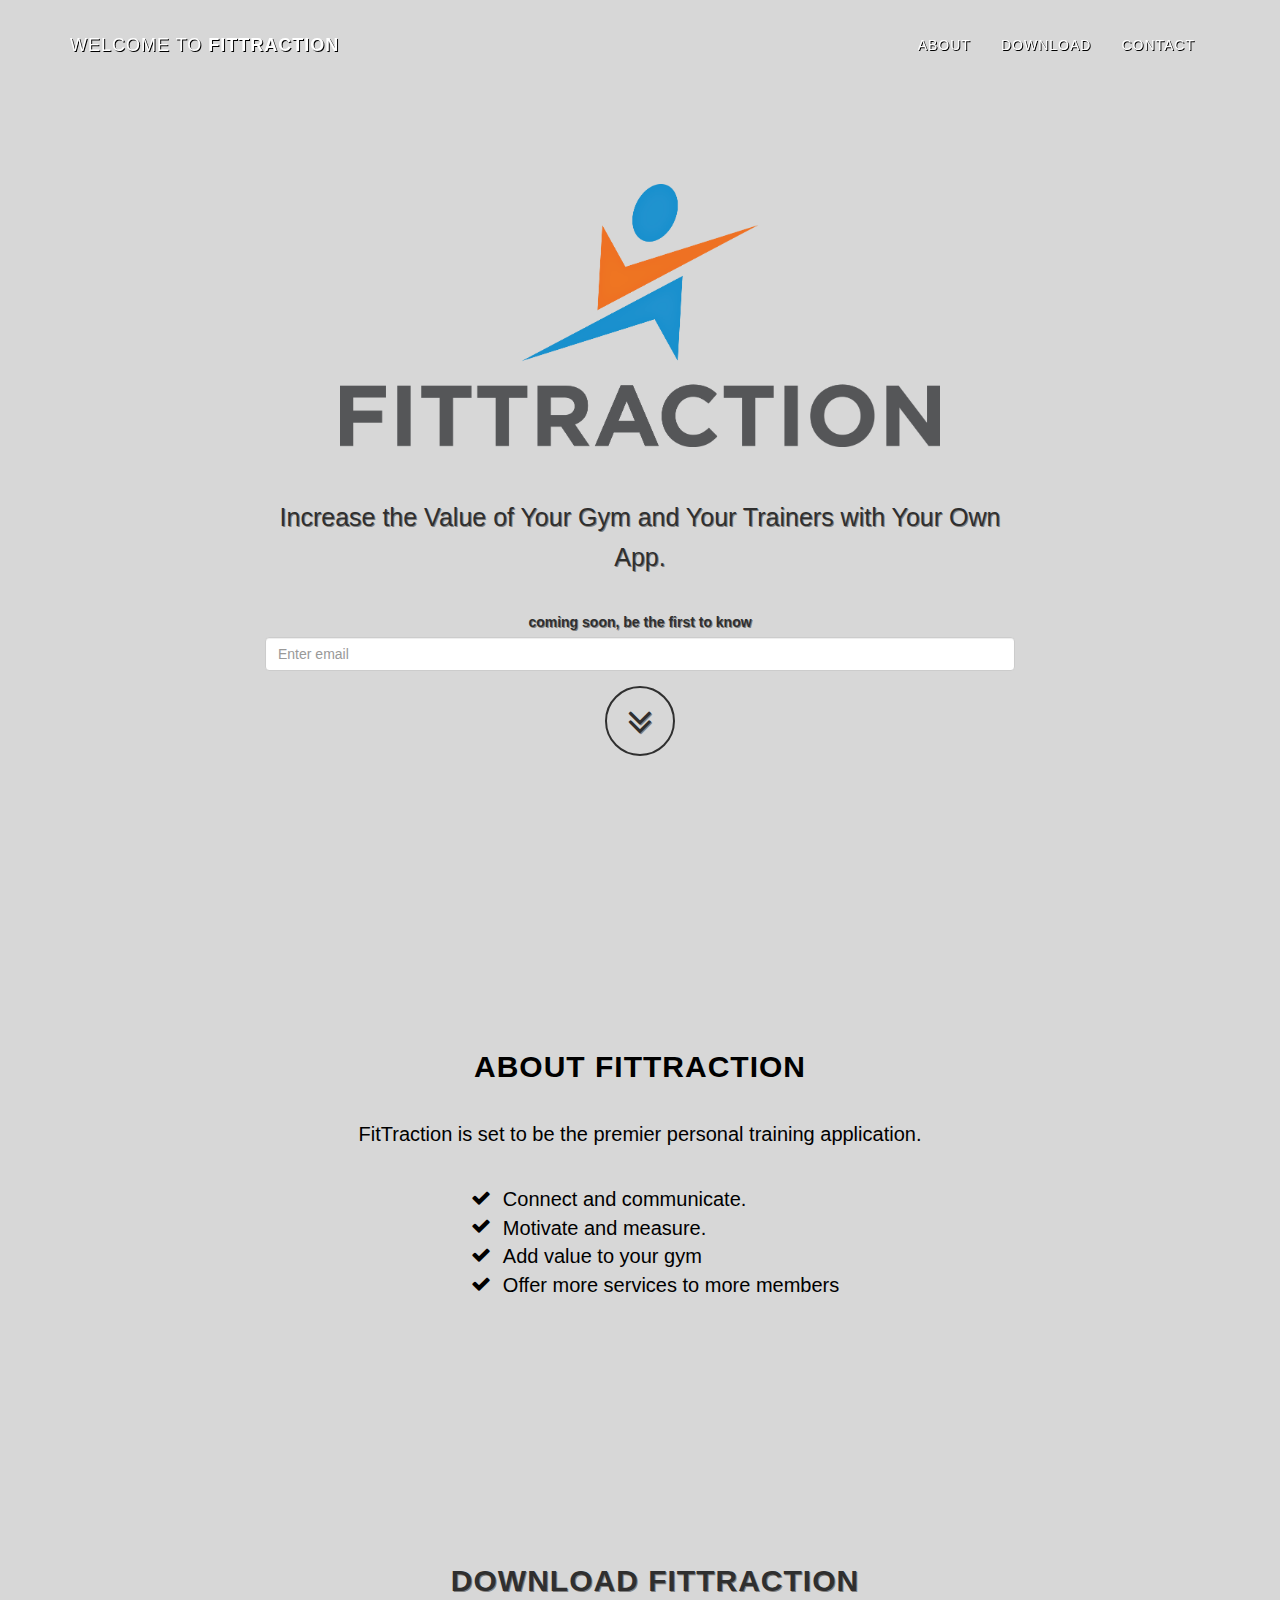
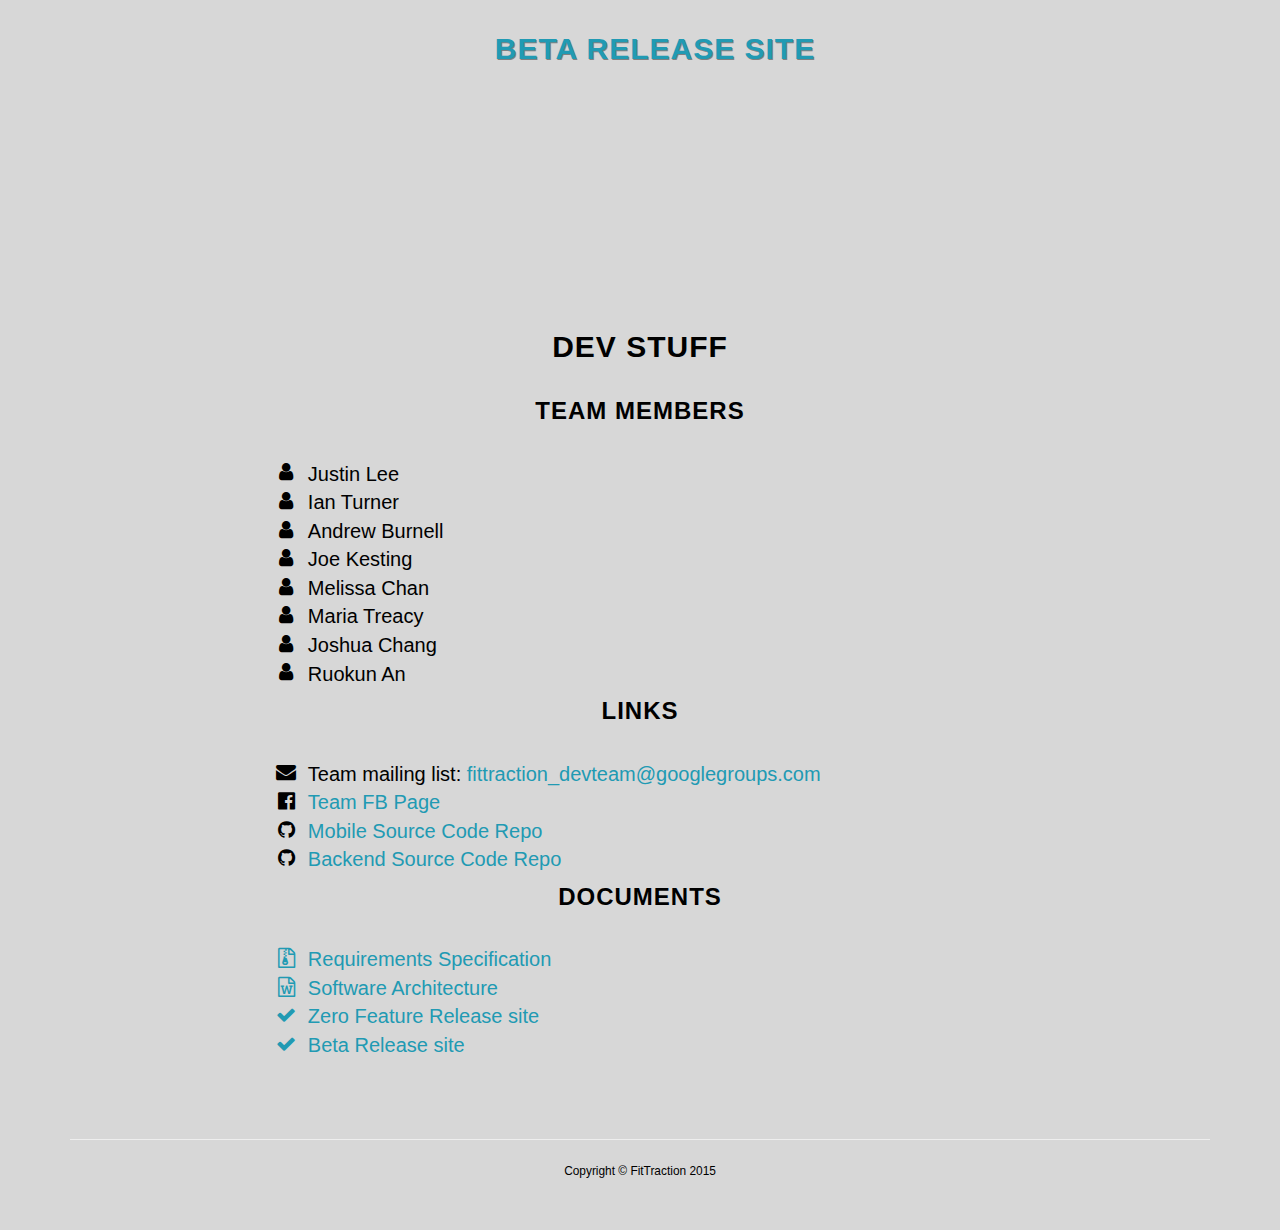
==== commit 440c21cd: "Added favicon" ====
--- a/index.html
+++ b/index.html
@@ -13,6 +13,9 @@
 	<link rel="stylesheet" type="text/css" href="css/bootstrap.css">
 	<link rel="stylesheet" href="//maxcdn.bootstrapcdn.com/font-awesome/4.3.0/css/font-awesome.min.css">
 	<link href="css/grayscale.css" rel="stylesheet">
+	
+	
+	<link rel="icon" type="image/png" href="images/fittraction_icon.png">
 	
 	<!--[if lt IE 9]>
 		<script src="https://oss.maxcdn.com/libs/html5shiv/3.7.0/html5shiv.js"></script>
@@ -105,7 +108,7 @@
 				<div class="col-lg-8 col-lg-offset-2">
 					<h2>Download FitTraction</h2>
 						<a href="https://fittraction.github.io/landing-page/betapage.html">
-							<h2><i class="fa-li fa fa-check"></i>Beta Release Site</h2>
+							<h2>Beta Release Site</h2>
 						</a>
 				</div>
 			</div>
@@ -153,7 +156,11 @@
 								<i class="fa-li fa fa-check"></i>Zero Feature Release site
 							</a>
 						</li>
-						
+						<li>
+							<a href="https://fittraction.github.io/landing-page/betapage.html">
+								<i class="fa-li fa fa-check"></i>Beta Release site
+							</a>
+						</li>						
 						
 					</ul>
 			</div>
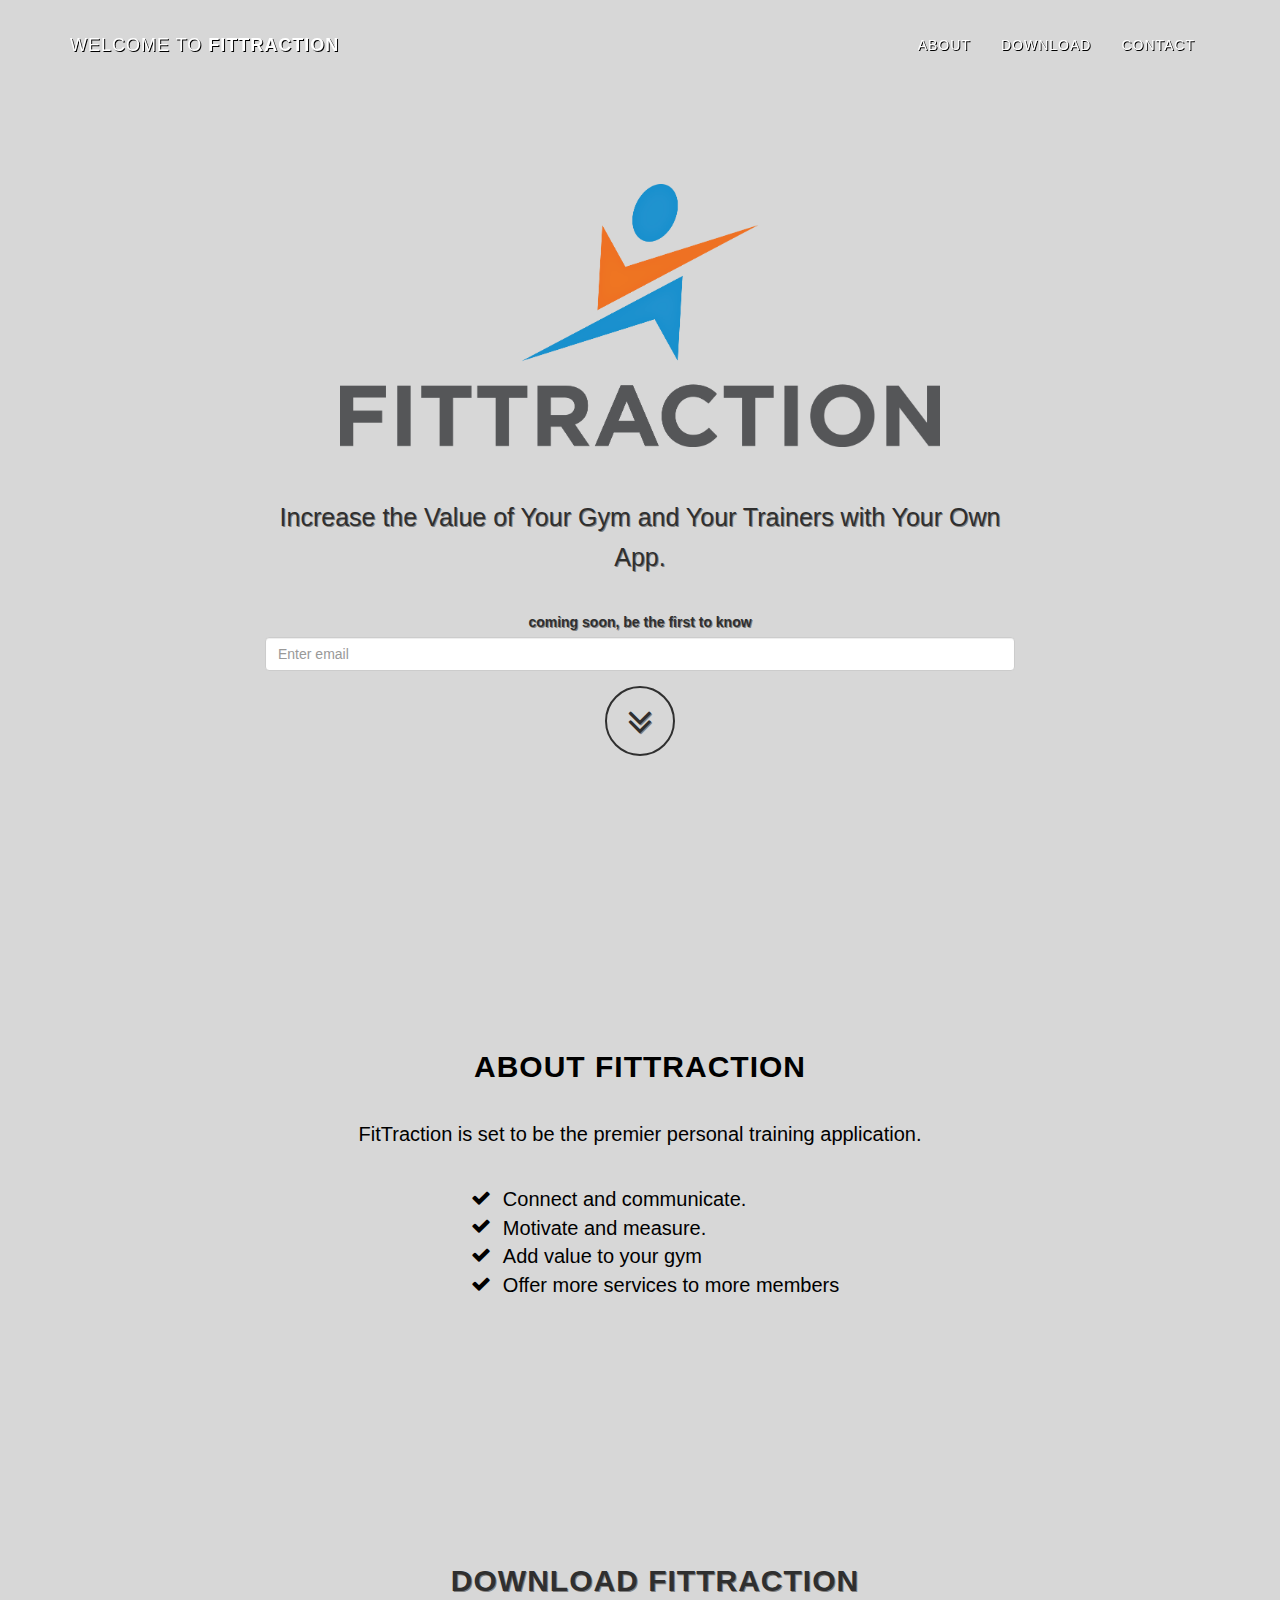
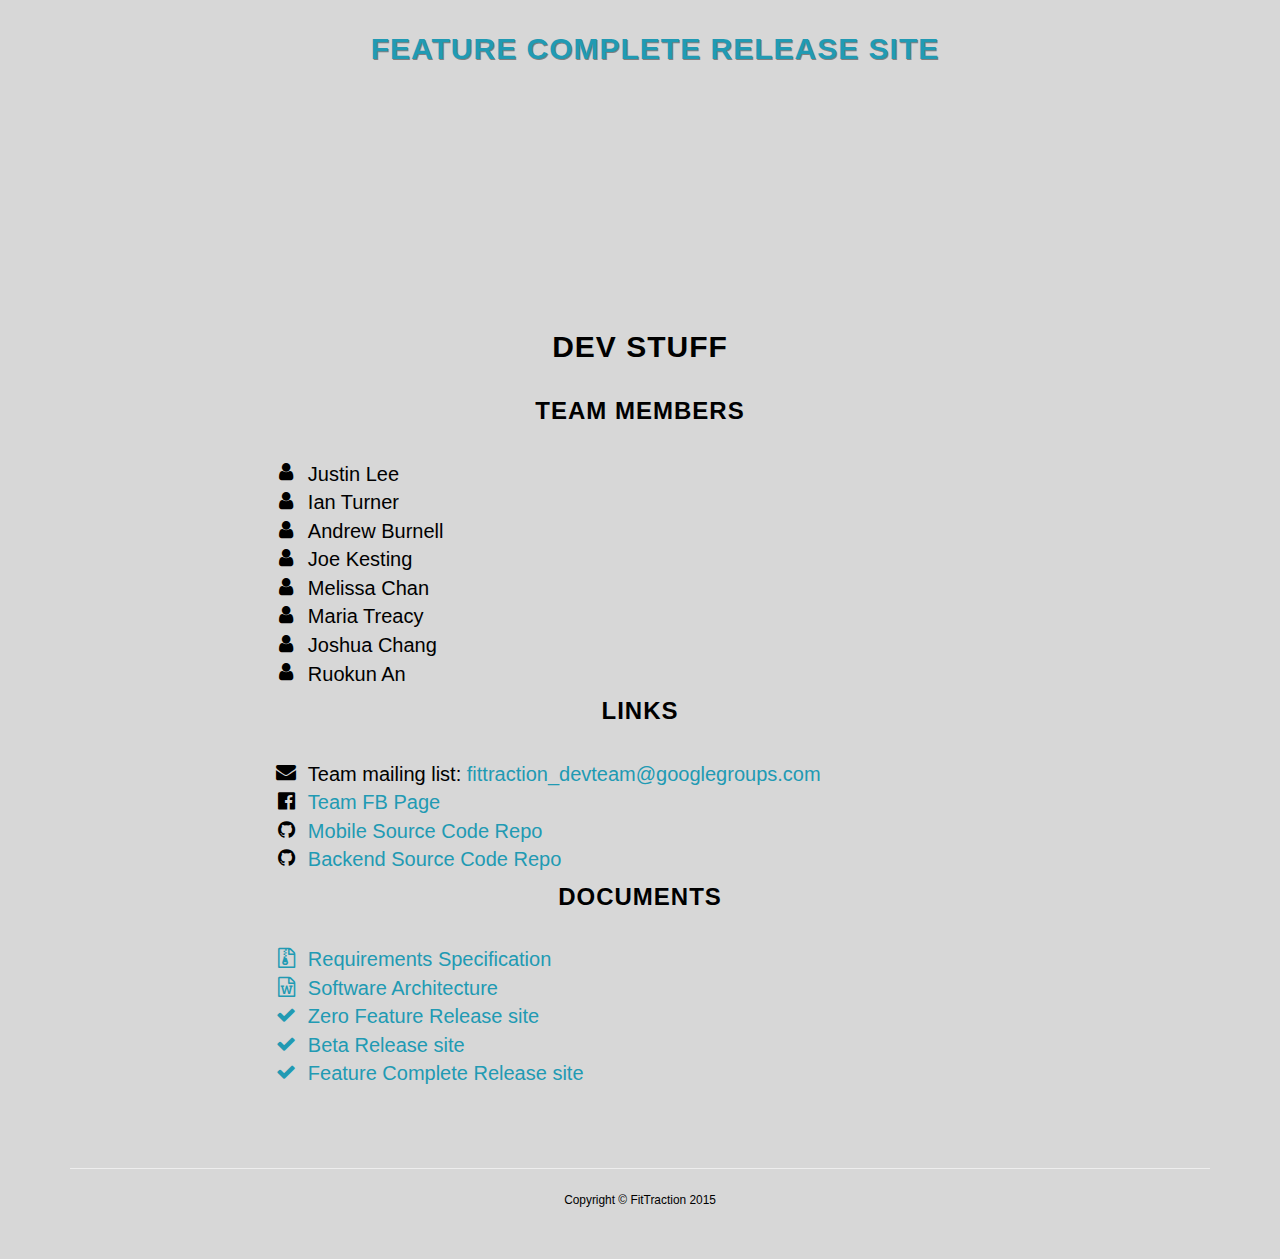
==== commit 0aee792b: "Feature Complete Release Site" ====
--- a/index.html
+++ b/index.html
@@ -107,8 +107,8 @@
 			<div class="container">
 				<div class="col-lg-8 col-lg-offset-2">
 					<h2>Download FitTraction</h2>
-						<a href="https://fittraction.github.io/landing-page/betapage.html">
-							<h2>Beta Release Site</h2>
+						<a href="https://fittraction.github.io/landing-page/fcr.html">
+							<h2>Feature Complete Release Site</h2>
 						</a>
 				</div>
 			</div>
@@ -160,8 +160,13 @@
 							<a href="https://fittraction.github.io/landing-page/betapage.html">
 								<i class="fa-li fa fa-check"></i>Beta Release site
 							</a>
-						</li>						
+						</li>		
 						
+						<li>
+							<a href="https://fittraction.github.io/landing-page/fcr.html">
+								<i class="fa-li fa fa-check"></i>Feature Complete Release site
+							</a>
+						</li>							
 					</ul>
 			</div>
 		</div>
